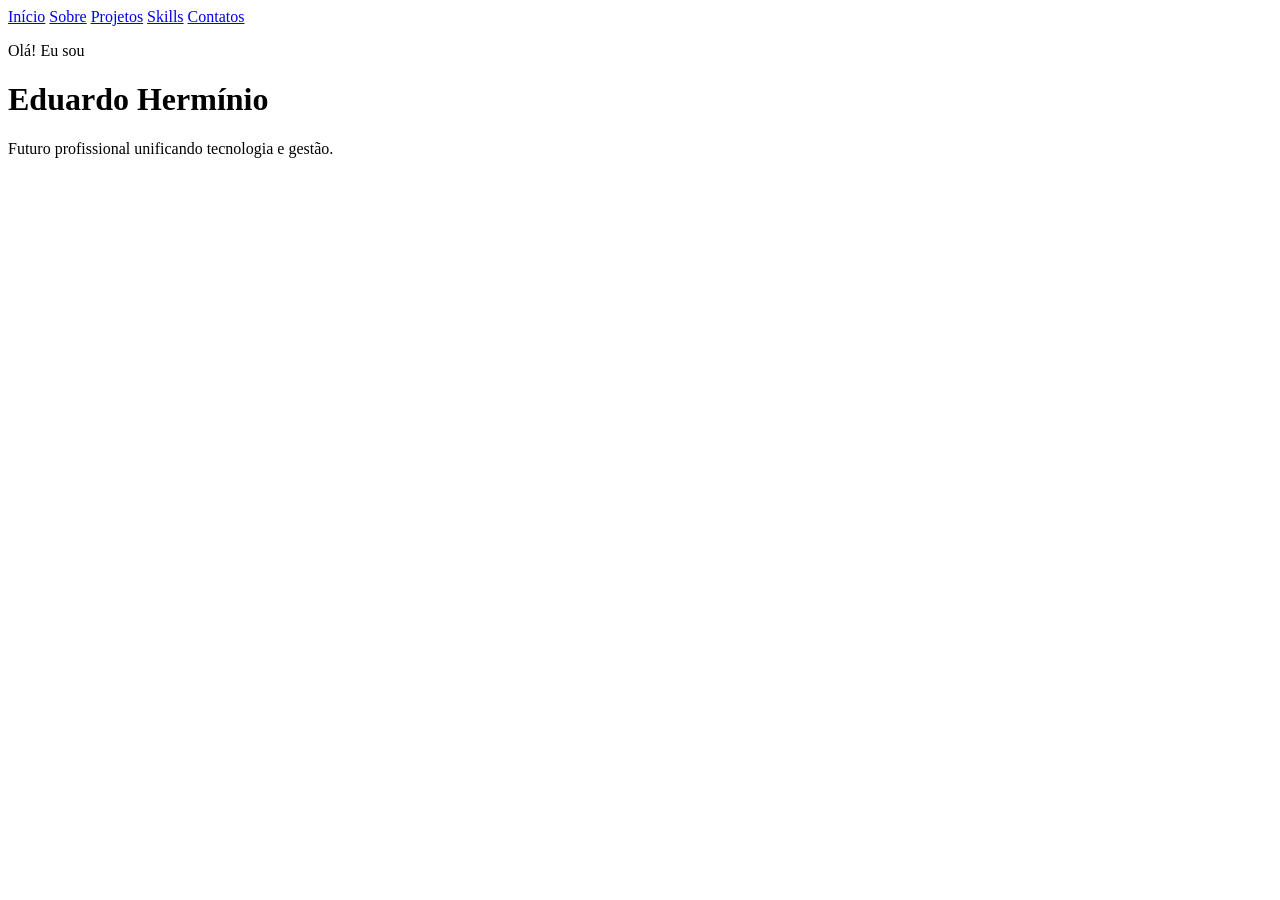
==== index.html @ 7ce73907 "esqueleto do porti, base de td c cntt, tela pricnipal e pouco de sobre, projeto=portifolio e s sklli" ====
<!DOCTYPE html>
<html lang="pt-BR">
<head>
  <meta charset="UTF-8">
  <meta name="viewport" content="width=device-width, initial-scale=1.0">
  <title>Meu Portfólio</title>
</head>
<body>

<nav>
  <a href="index.html">Início</a>
  <a href="sobre.html">Sobre</a>
  <a href="projetos.html">Projetos</a>
  <a href="skills.html">Skills</a>
  <a href="contato.html">Contatos</a>
</nav>

<header>
  <p>Olá! Eu sou</p>
  <h1>Eduardo Hermínio</h1>
  <p>Futuro profissional unificando tecnologia e gestão.</p>
</header>

</body>
</html>
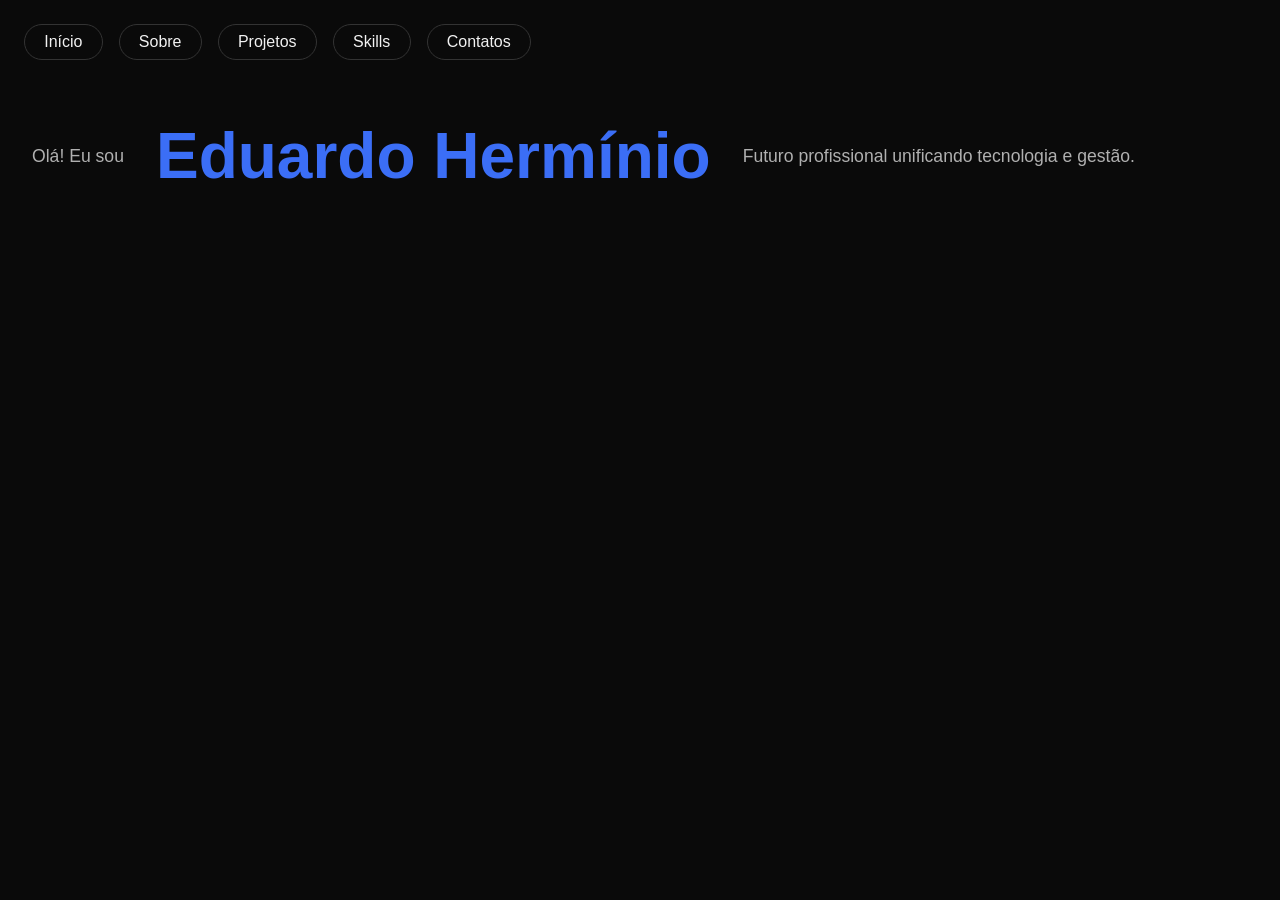
==== commit dc8edc34: "Adiciona estilo CSS: cores, layout do menu, titulos grandes e skills" ====
--- a/index.html
+++ b/index.html
@@ -4,6 +4,7 @@
   <meta charset="UTF-8">
   <meta name="viewport" content="width=device-width, initial-scale=1.0">
   <title>Meu Portfólio</title>
+  <link rel="stylesheet" href="css/style.css">
 </head>
 <body>
 
--- a/css/style.css
+++ b/css/style.css
@@ -0,0 +1,60 @@
+:root {
+  --bg-preto: #0a0a0a;
+  --texto-claro: #f2f2f2;
+  --azul-destaque: #3b6ef6;
+}
+body {
+  background-color: var(--bg-preto);
+  color: var(--texto-claro);
+  font-family: sans-serif;
+  margin: 0;
+}
+nav {
+  display: flex;
+  gap: 1rem;
+  padding: 1.5rem;
+}
+
+nav a {
+  color: var(--texto-claro);
+  text-decoration: none;
+  padding: 0.5rem 1.2rem;
+  border: 1px solid #333;
+  border-radius: 999px;
+}
+h1 {
+  color: var(--azul-destaque);
+  font-size: 4rem;
+  line-height: 1;
+  margin: 0.5rem 0;
+}
+main {
+  padding: 2rem;
+}
+
+p {
+  font-size: 1.1rem;
+  color: #b0b0b0;
+  max-width: 500px;
+}
+
+header {
+  display: flex;
+  align-items: center;
+  gap: 2rem;
+  padding: 2rem;
+}
+
+main a {
+  color: var(--azul-destaque);
+}
+
+ul {
+  list-style: none;
+  padding: 0;
+}
+
+li {
+  padding: 0.5rem 0;
+  border-bottom: 1px solid #333;
+}
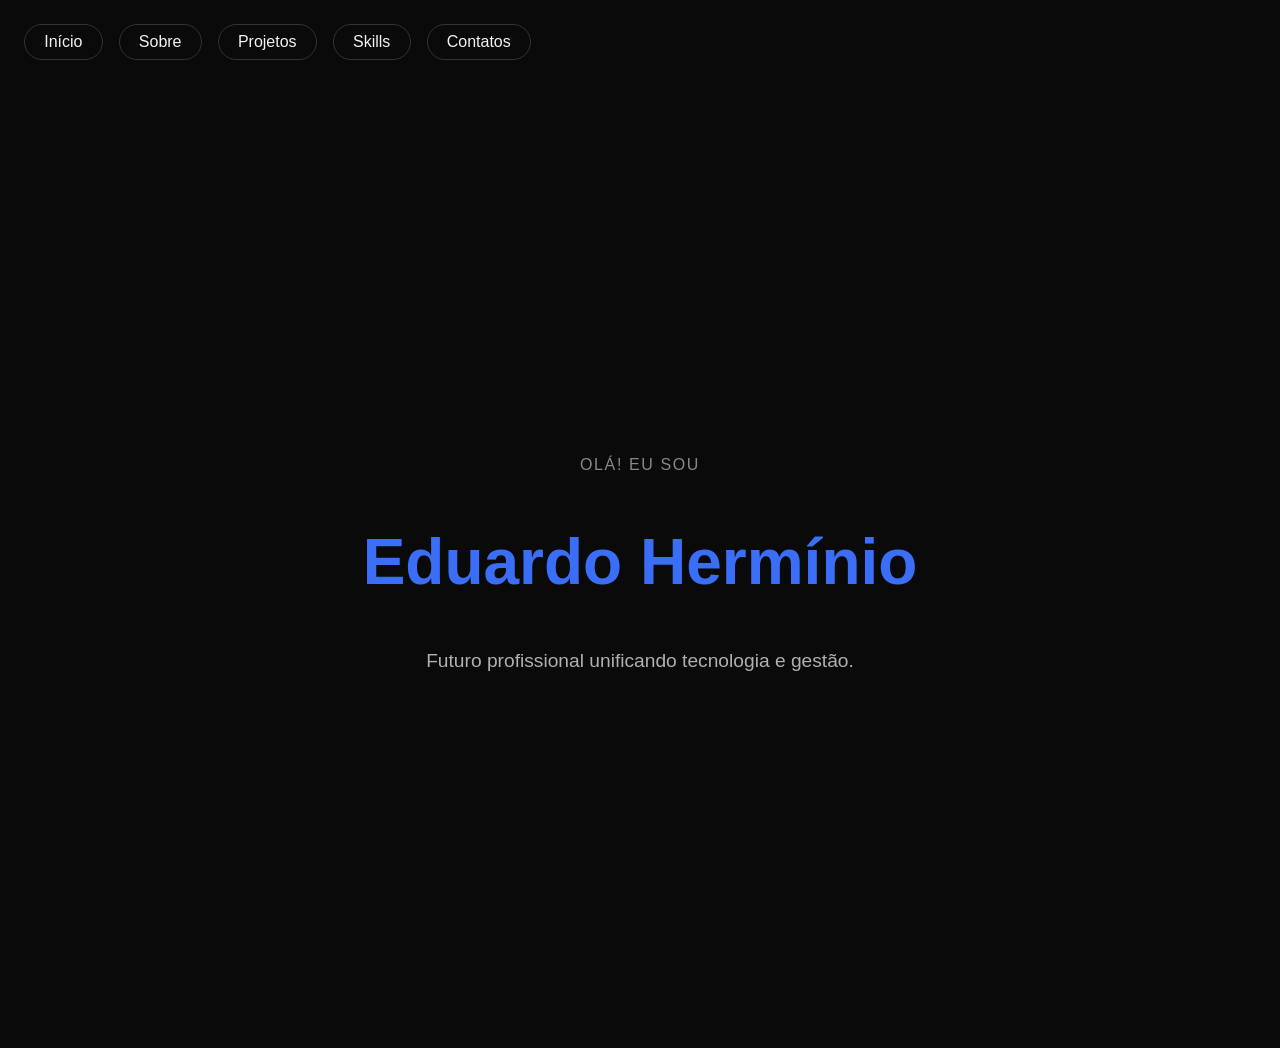
==== commit ae6c3a4b: "Centraliza titulos e ajusta layout de skills e contato" ====
--- a/index.html
+++ b/index.html
@@ -17,9 +17,9 @@
 </nav>
 
 <header>
-  <p>Olá! Eu sou</p>
-  <h1>Eduardo Hermínio</h1>
-  <p>Futuro profissional unificando tecnologia e gestão.</p>
+  <p class="ola">Olá! Eu sou</p>
+  <h1 class="titulo-grande">Eduardo Hermínio</h1>
+  <p class="subtitulo">Futuro profissional unificando tecnologia e gestão.</p>
 </header>
 
 </body>
--- a/css/style.css
+++ b/css/style.css
@@ -58,3 +58,44 @@
   padding: 0.5rem 0;
   border-bottom: 1px solid #333;
 }
+header {
+  min-height: 100vh;
+  display: flex;
+  flex-direction: column;
+  align-items: center;
+  justify-content: center;
+  text-align: center;
+}
+
+.ola {
+  font-size: 1rem;
+  color: #888;
+  text-transform: uppercase;
+  letter-spacing: 0.1em;
+}
+
+.subtitulo {
+  color: #b0b0b0;
+  font-size: 1.2rem;
+  margin-top: 1rem;
+}
+.centro {
+  text-align: center;
+}
+
+.skills-grid > div {
+  flex: 1;
+}
+.titulo-grande .texto-branco {
+  display: block;
+  color: var(--texto-claro);
+}
+
+.titulo-grande .destaque {
+  display: block;
+  color: var(--azul-destaque);
+  font-size: 1.3em;
+}
+.centro {
+  text-align: center;
+}
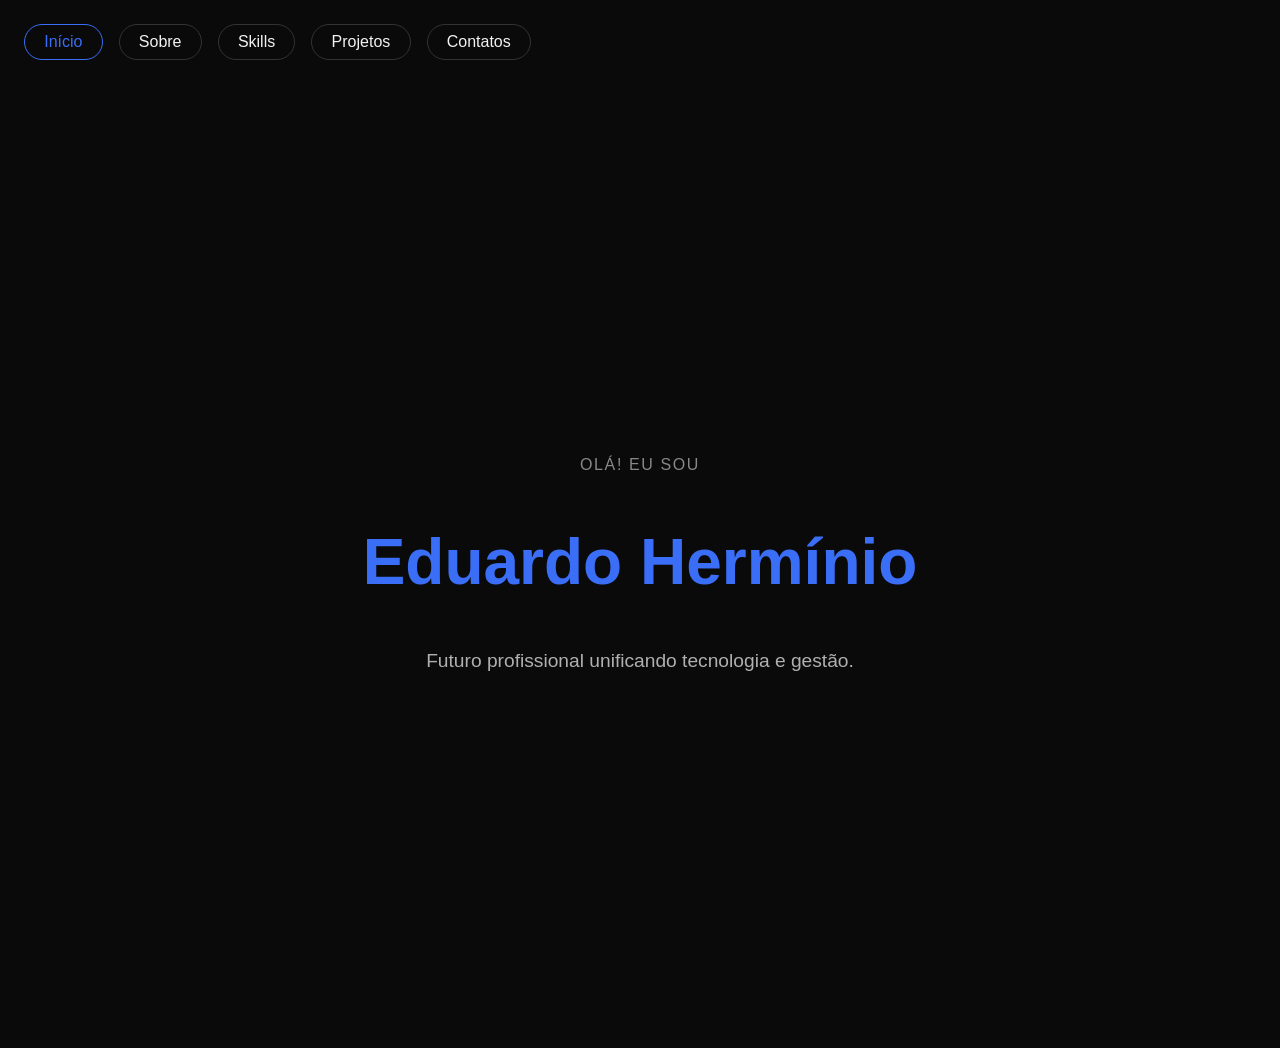
==== commit 25804394: "detalhes essencias do ultimo ediçao que faltou pra voltara afuncionar" ====
--- a/index.html
+++ b/index.html
@@ -9,10 +9,10 @@
 <body>
 
 <nav>
-  <a href="index.html">Início</a>
+<a href="index.html" class="ativo">Início</a>
   <a href="sobre.html">Sobre</a>
+    <a href="skills.html">Skills</a>
   <a href="projetos.html">Projetos</a>
-  <a href="skills.html">Skills</a>
   <a href="contato.html">Contatos</a>
 </nav>
 
--- a/css/style.css
+++ b/css/style.css
@@ -99,3 +99,27 @@
 .centro {
   text-align: center;
 }
+
+ nav {
+  display: flex;
+  gap: 1rem;
+  padding: 1.5rem;
+  justify-content: flex-start;
+}
+
+
+nav a:hover {
+  color: var(--azul-destaque);
+  border-color: var(--azul-destaque);
+}
+.sobre-pequeno {
+  display: block;
+  font-size: 0.4em;
+  color: var(--texto-claro);
+  font-weight: normal;
+}
+
+nav a.ativo {
+  color: var(--azul-destaque);
+  border-color: var(--azul-destaque);
+}
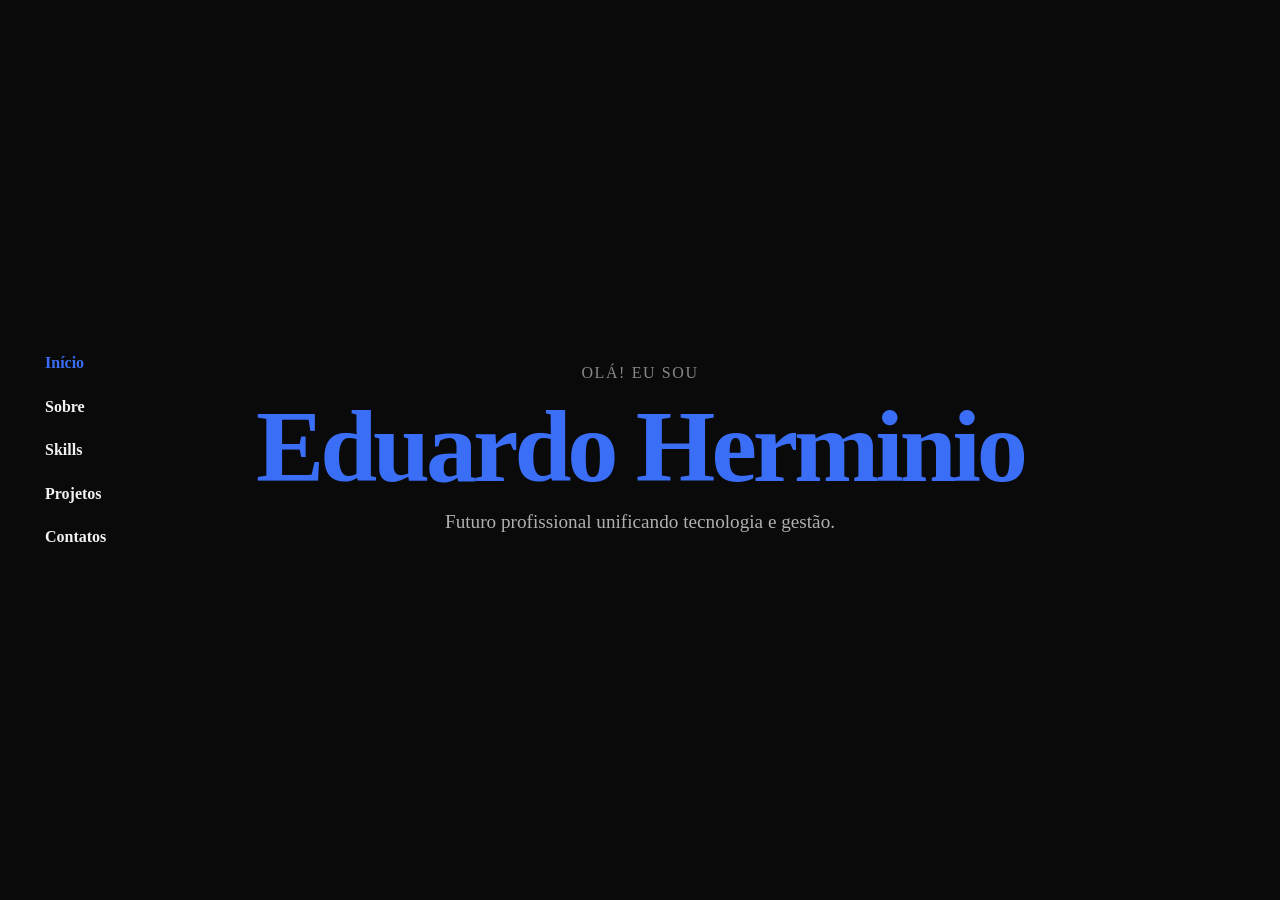
==== commit bbc68370: "tentativa de alteração dos contatos c gpt" ====
--- a/index.html
+++ b/index.html
@@ -18,7 +18,8 @@
 
 <header>
   <p class="ola">Olá! Eu sou</p>
-  <h1 class="titulo-grande">Eduardo Hermínio</h1>
+  <h1 class="titulo-grande">Eduardo 
+    Herminio</h1>
   <p class="subtitulo">Futuro profissional unificando tecnologia e gestão.</p>
 </header>
 
--- a/css/style.css
+++ b/css/style.css
@@ -1,125 +1,591 @@
 :root {
-  --bg-preto: #0a0a0a;
-  --texto-claro: #f2f2f2;
-  --azul-destaque: #3b6ef6;
-}
+    --bg-preto: #0a0a0a;
+    --texto-claro: #f2f2f2;
+    --azul-destaque: #3b6ef6;
+}
+
+/* =========================
+   CONFIGURAÇÃO GERAL
+========================= */
+
+* {
+    box-sizing: border-box;
+}
+
+html,
 body {
-  background-color: var(--bg-preto);
-  color: var(--texto-claro);
-  font-family: sans-serif;
-  margin: 0;
-}
+    margin: 0;
+    padding: 0;
+    width: 100%;
+    min-height: 100%;
+}
+
+body {
+    background-color: var(--bg-preto);
+    color: var(--texto-claro);
+    font-family: "Playfair Display", Georgia, serif;
+}
+
+
+/* =========================
+   MENU
+========================= */
+
 nav {
-  display: flex;
-  gap: 1rem;
-  padding: 1.5rem;
+    position: fixed;
+    left: 45px;
+    top: 50%;
+    transform: translateY(-50%);
+
+    display: flex;
+    flex-direction: column;
+    gap: 1.2rem;
+
+    padding: 0;
+
+    z-index: 100;
 }
 
 nav a {
-  color: var(--texto-claro);
-  text-decoration: none;
-  padding: 0.5rem 1.2rem;
-  border: 1px solid #333;
-  border-radius: 999px;
-}
+    color: var(--texto-claro);
+    text-decoration: none;
+
+    font-family: "Playfair Display", Georgia, serif;
+    font-size: 1rem;
+    font-weight: 700;
+
+    padding: 0.2rem 0;
+
+    border: none;
+    border-radius: 0;
+
+    transition: color 0.25s ease, transform 0.25s ease;
+}
+
+nav a:hover {
+    color: var(--azul-destaque);
+    border: none;
+    transform: translateX(5px);
+}
+
+nav a.ativo {
+    color: var(--azul-destaque);
+    border: none;
+}
+
+
+/* =========================
+   ÁREA PRINCIPAL
+========================= */
+
+main {
+    min-height: 100vh;
+
+    display: flex;
+    flex-direction: column;
+    justify-content: center;
+
+    padding: 5rem 8rem 5rem 14rem;
+}
+
+
+/* =========================
+   TÍTULO
+========================= */
+
+.titulo-grande {
+    margin: 0;
+
+    max-width: 1100px;
+
+    font-family: "Playfair Display", Georgia, serif;
+
+    font-size: clamp(5rem, 8vw, 9rem);
+
+    font-weight: 700;
+
+    line-height: 0.95;
+
+    letter-spacing: -0.04em;
+}
+
+.titulo-grande .texto-branco {
+    display: block;
+    color: var(--texto-claro);
+}
+
+.titulo-grande .destaque {
+    display: inline;
+    color: var(--azul-destaque);
+    font-size: inherit;
+}
+
+
+/* =========================
+   LINKS DE CONTATO
+========================= */
+
+.contatos-links {
+    display: flex;
+    align-items: center;
+
+    gap: 3rem;
+
+    margin-top: 3rem;
+}
+
+.contatos-links a {
+    color: var(--texto-claro);
+
+    font-family: "Playfair Display", Georgia, serif;
+
+    font-size: 1rem;
+    font-weight: 400;
+
+    text-decoration: none;
+
+    transition: color 0.25s ease;
+}
+
+.contatos-links a:hover {
+    color: var(--azul-destaque);
+}
+
+
+/* =========================
+   TEXTOS GERAIS
+========================= */
+
+p {
+    font-size: 1.1rem;
+    color: #b0b0b0;
+    max-width: 500px;
+}
+
 h1 {
-  color: var(--azul-destaque);
-  font-size: 4rem;
-  line-height: 1;
-  margin: 0.5rem 0;
-}
+    color: var(--azul-destaque);
+    font-size: 4rem;
+    line-height: 1;
+    margin: 0.5rem 0;
+}
+
+
+/* =========================
+   HEADER
+========================= */
+
+header {
+    min-height: 100vh;
+
+    display: flex;
+    flex-direction: column;
+
+    align-items: center;
+    justify-content: center;
+
+    text-align: center;
+}
+
+
+/* =========================
+   OUTROS ELEMENTOS
+========================= */
+
+.ola {
+    font-size: 1rem;
+    color: #888;
+
+    text-transform: uppercase;
+    letter-spacing: 0.1em;
+}
+
+.subtitulo {
+    color: #b0b0b0;
+    font-size: 1.2rem;
+    margin-top: 1rem;
+}
+
+.centro {
+    text-align: center;
+}
+
+.sobre-pequeno {
+    display: block;
+    font-size: 0.4em;
+    color: var(--texto-claro);
+    font-weight: normal;
+}
+
+.skills-grid > div {
+    flex: 1;
+}
+
+.skills-grid h2 {
+    color: var(--azul-destaque);
+}
+
+ul {
+    list-style: none;
+    padding: 0;
+}
+
+li {
+    padding: 0.5rem 0;
+    border-bottom: 1px solid #333;
+}
+
+
+/* =========================
+   RESPONSIVIDADE
+========================= */
+
+@media (max-width: 900px) {
+
+    nav {
+        left: 25px;
+    }
+
+    main {
+        padding: 5rem 4rem 5rem 10rem;
+    }
+
+    .titulo-grande {
+        font-size: clamp(4rem, 9vw, 7rem);
+    }
+}
+
+
+@media (max-width: 600px) {
+
+    nav {
+        position: absolute;
+
+        top: 25px;
+        left: 50%;
+
+        transform: translateX(-50%);
+
+        flex-direction: row;
+        gap: 1rem;
+
+        width: max-content;
+    }
+
+    nav a:hover {
+        transform: none;
+    }
+
+    main {
+        padding: 10rem 2rem 4rem;
+        min-height: 100vh;
+    }
+
+    .titulo-grande {
+        font-size: clamp(3.5rem, 14vw, 5rem);
+        line-height: 0.95;
+    }
+
+    .contatos-links {
+        flex-direction: column;
+        align-items: flex-start;
+
+        gap: 1rem;
+
+        margin-top: 2rem;
+    }
+}:root {
+    --bg-preto: #0a0a0a;
+    --texto-claro: #f2f2f2;
+    --azul-destaque: #3b6ef6;
+}
+
+/* =========================
+   CONFIGURAÇÃO GERAL
+========================= */
+
+* {
+    box-sizing: border-box;
+}
+
+html,
+body {
+    margin: 0;
+    padding: 0;
+    width: 100%;
+    min-height: 100%;
+}
+
+body {
+    background-color: var(--bg-preto);
+    color: var(--texto-claro);
+    font-family: "Playfair Display", Georgia, serif;
+}
+
+
+/* =========================
+   MENU
+========================= */
+
+nav {
+    position: fixed;
+    left: 45px;
+    top: 50%;
+    transform: translateY(-50%);
+
+    display: flex;
+    flex-direction: column;
+    gap: 1.2rem;
+
+    padding: 0;
+
+    z-index: 100;
+}
+
+nav a {
+    color: var(--texto-claro);
+    text-decoration: none;
+
+    font-family: "Playfair Display", Georgia, serif;
+    font-size: 1rem;
+    font-weight: 700;
+
+    padding: 0.2rem 0;
+
+    border: none;
+    border-radius: 0;
+
+    transition: color 0.25s ease, transform 0.25s ease;
+}
+
+nav a:hover {
+    color: var(--azul-destaque);
+    border: none;
+    transform: translateX(5px);
+}
+
+nav a.ativo {
+    color: var(--azul-destaque);
+    border: none;
+}
+
+
+/* =========================
+   ÁREA PRINCIPAL
+========================= */
+
 main {
-  padding: 2rem;
-}
+    min-height: 100vh;
+
+    display: flex;
+    flex-direction: column;
+    justify-content: center;
+
+    padding: 5rem 8rem 5rem 14rem;
+}
+
+
+/* =========================
+   TÍTULO
+========================= */
+
+.titulo-grande {
+    margin: 0;
+
+    max-width: 1100px;
+
+    font-family: "Playfair Display", Georgia, serif;
+
+    font-size: clamp(5rem, 8vw, 9rem);
+
+    font-weight: 700;
+
+    line-height: 0.95;
+
+    letter-spacing: -0.04em;
+}
+
+.titulo-grande .texto-branco {
+    display: block;
+    color: var(--texto-claro);
+}
+
+.titulo-grande .destaque {
+    display: inline;
+    color: var(--azul-destaque);
+    font-size: inherit;
+}
+
+
+/* =========================
+   LINKS DE CONTATO
+========================= */
+
+.contatos-links {
+    display: flex;
+    align-items: center;
+
+    gap: 3rem;
+
+    margin-top: 3rem;
+}
+
+.contatos-links a {
+    color: var(--texto-claro);
+
+    font-family: "Playfair Display", Georgia, serif;
+
+    font-size: 1rem;
+    font-weight: 400;
+
+    text-decoration: none;
+
+    transition: color 0.25s ease;
+}
+
+.contatos-links a:hover {
+    color: var(--azul-destaque);
+}
+
+
+/* =========================
+   TEXTOS GERAIS
+========================= */
 
 p {
-  font-size: 1.1rem;
-  color: #b0b0b0;
-  max-width: 500px;
-}
+    font-size: 1.1rem;
+    color: #b0b0b0;
+    max-width: 500px;
+}
+
+h1 {
+    color: var(--azul-destaque);
+    font-size: 4rem;
+    line-height: 1;
+    margin: 0.5rem 0;
+}
+
+
+/* =========================
+   HEADER
+========================= */
 
 header {
-  display: flex;
-  align-items: center;
-  gap: 2rem;
-  padding: 2rem;
-}
-
-main a {
-  color: var(--azul-destaque);
+    min-height: 100vh;
+
+    display: flex;
+    flex-direction: column;
+
+    align-items: center;
+    justify-content: center;
+
+    text-align: center;
+}
+
+
+/* =========================
+   OUTROS ELEMENTOS
+========================= */
+
+.ola {
+    font-size: 1rem;
+    color: #888;
+
+    text-transform: uppercase;
+    letter-spacing: 0.1em;
+}
+
+.subtitulo {
+    color: #b0b0b0;
+    font-size: 1.2rem;
+    margin-top: 1rem;
+}
+
+.centro {
+    text-align: center;
+}
+
+.sobre-pequeno {
+    display: block;
+    font-size: 0.4em;
+    color: var(--texto-claro);
+    font-weight: normal;
+}
+
+.skills-grid > div {
+    flex: 1;
+}
+
+.skills-grid h2 {
+    color: var(--azul-destaque);
 }
 
 ul {
-  list-style: none;
-  padding: 0;
+    list-style: none;
+    padding: 0;
 }
 
 li {
-  padding: 0.5rem 0;
-  border-bottom: 1px solid #333;
-}
-header {
-  min-height: 100vh;
-  display: flex;
-  flex-direction: column;
-  align-items: center;
-  justify-content: center;
-  text-align: center;
-}
-
-.ola {
-  font-size: 1rem;
-  color: #888;
-  text-transform: uppercase;
-  letter-spacing: 0.1em;
-}
-
-.subtitulo {
-  color: #b0b0b0;
-  font-size: 1.2rem;
-  margin-top: 1rem;
-}
-.centro {
-  text-align: center;
-}
-
-.skills-grid > div {
-  flex: 1;
-}
-.titulo-grande .texto-branco {
-  display: block;
-  color: var(--texto-claro);
-}
-
-.titulo-grande .destaque {
-  display: block;
-  color: var(--azul-destaque);
-  font-size: 1.3em;
-}
-.centro {
-  text-align: center;
-}
-
- nav {
-  display: flex;
-  gap: 1rem;
-  padding: 1.5rem;
-  justify-content: flex-start;
-}
-
-
-nav a:hover {
-  color: var(--azul-destaque);
-  border-color: var(--azul-destaque);
-}
-.sobre-pequeno {
-  display: block;
-  font-size: 0.4em;
-  color: var(--texto-claro);
-  font-weight: normal;
-}
-
-nav a.ativo {
-  color: var(--azul-destaque);
-  border-color: var(--azul-destaque);
-}
+    padding: 0.5rem 0;
+    border-bottom: 1px solid #333;
+}
+
+
+/* =========================
+   RESPONSIVIDADE
+========================= */
+
+@media (max-width: 900px) {
+
+    nav {
+        left: 25px;
+    }
+
+    main {
+        padding: 5rem 4rem 5rem 10rem;
+    }
+
+    .titulo-grande {
+        font-size: clamp(4rem, 9vw, 7rem);
+    }
+}
+
+
+@media (max-width: 600px) {
+
+    nav {
+        position: absolute;
+
+        top: 25px;
+        left: 50%;
+
+        transform: translateX(-50%);
+
+        flex-direction: row;
+        gap: 1rem;
+
+        width: max-content;
+    }
+
+    nav a:hover {
+        transform: none;
+    }
+
+    main {
+        padding: 10rem 2rem 4rem;
+        min-height: 100vh;
+    }
+
+    .titulo-grande {
+        font-size: clamp(3.5rem, 14vw, 5rem);
+        line-height: 0.95;
+    }
+
+    .contatos-links {
+        flex-direction: column;
+        align-items: flex-start;
+
+        gap: 1rem;
+
+        margin-top: 2rem;
+    }
+}
